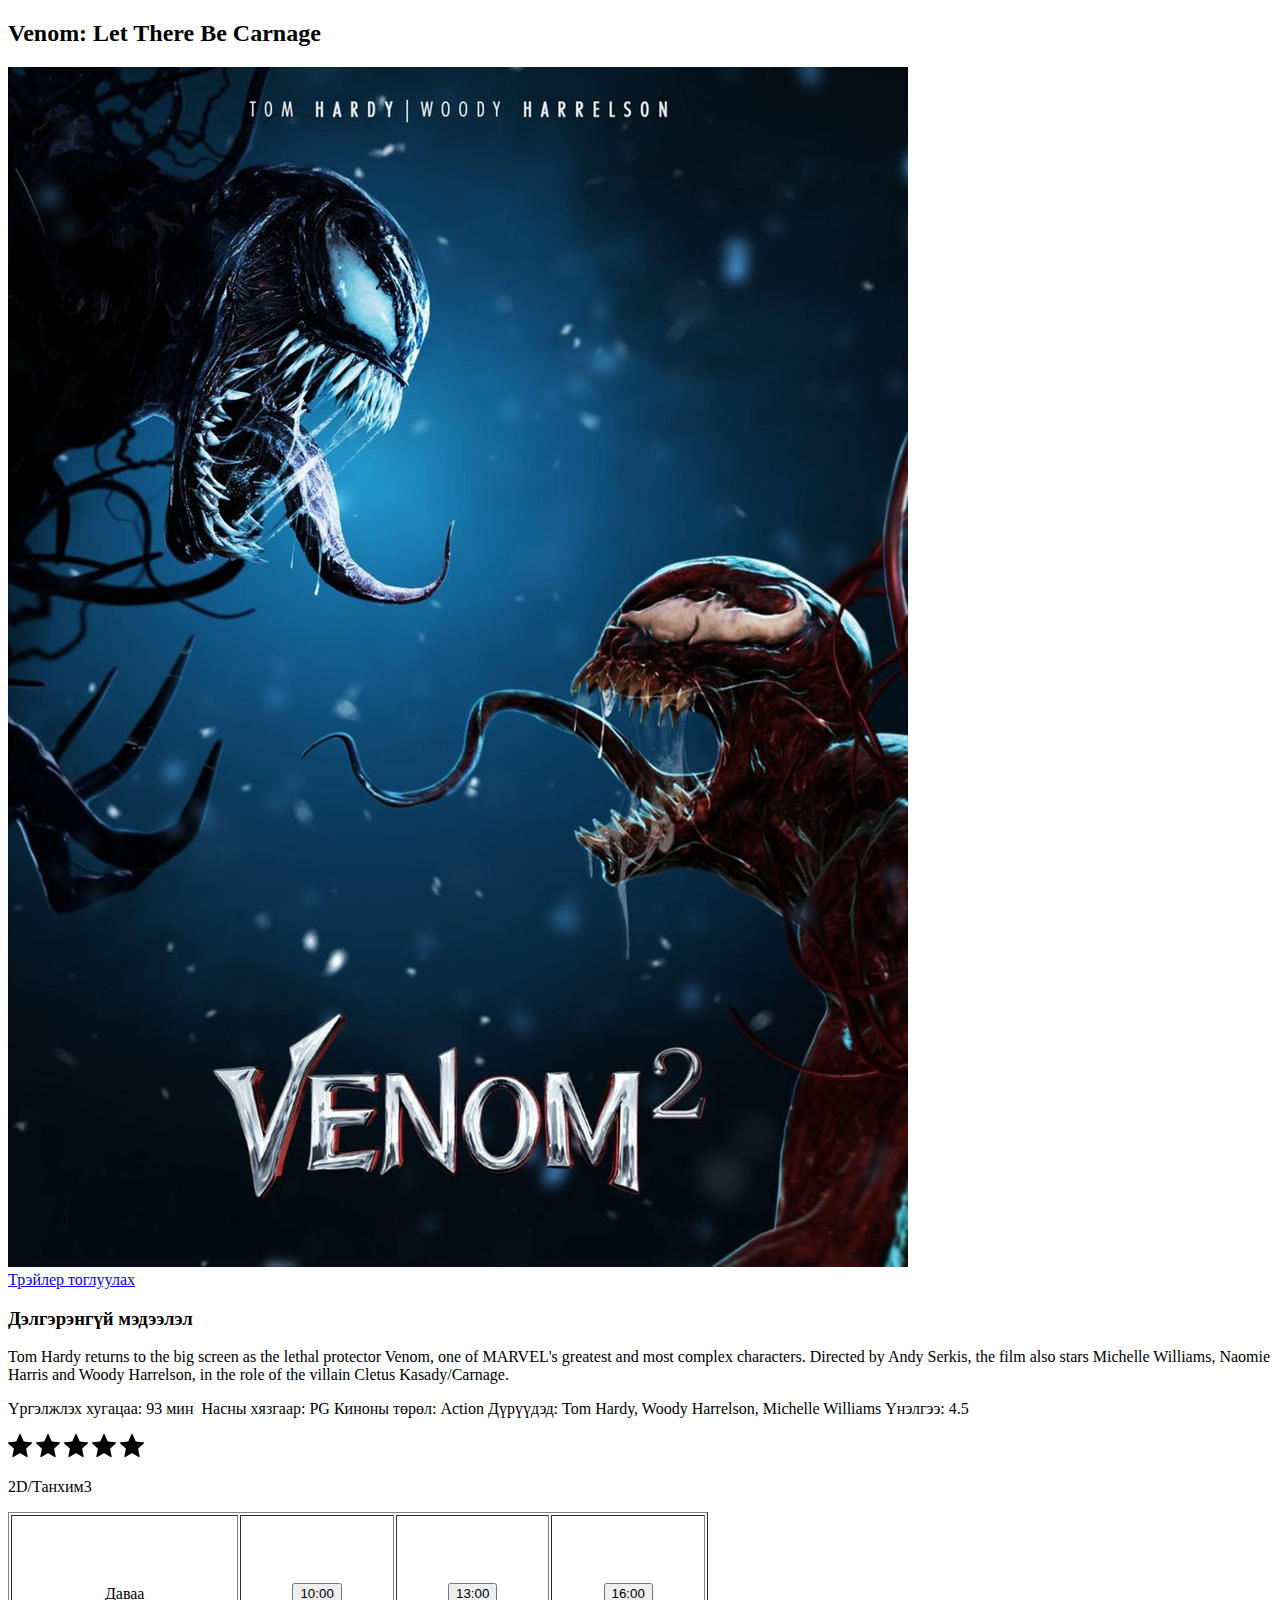
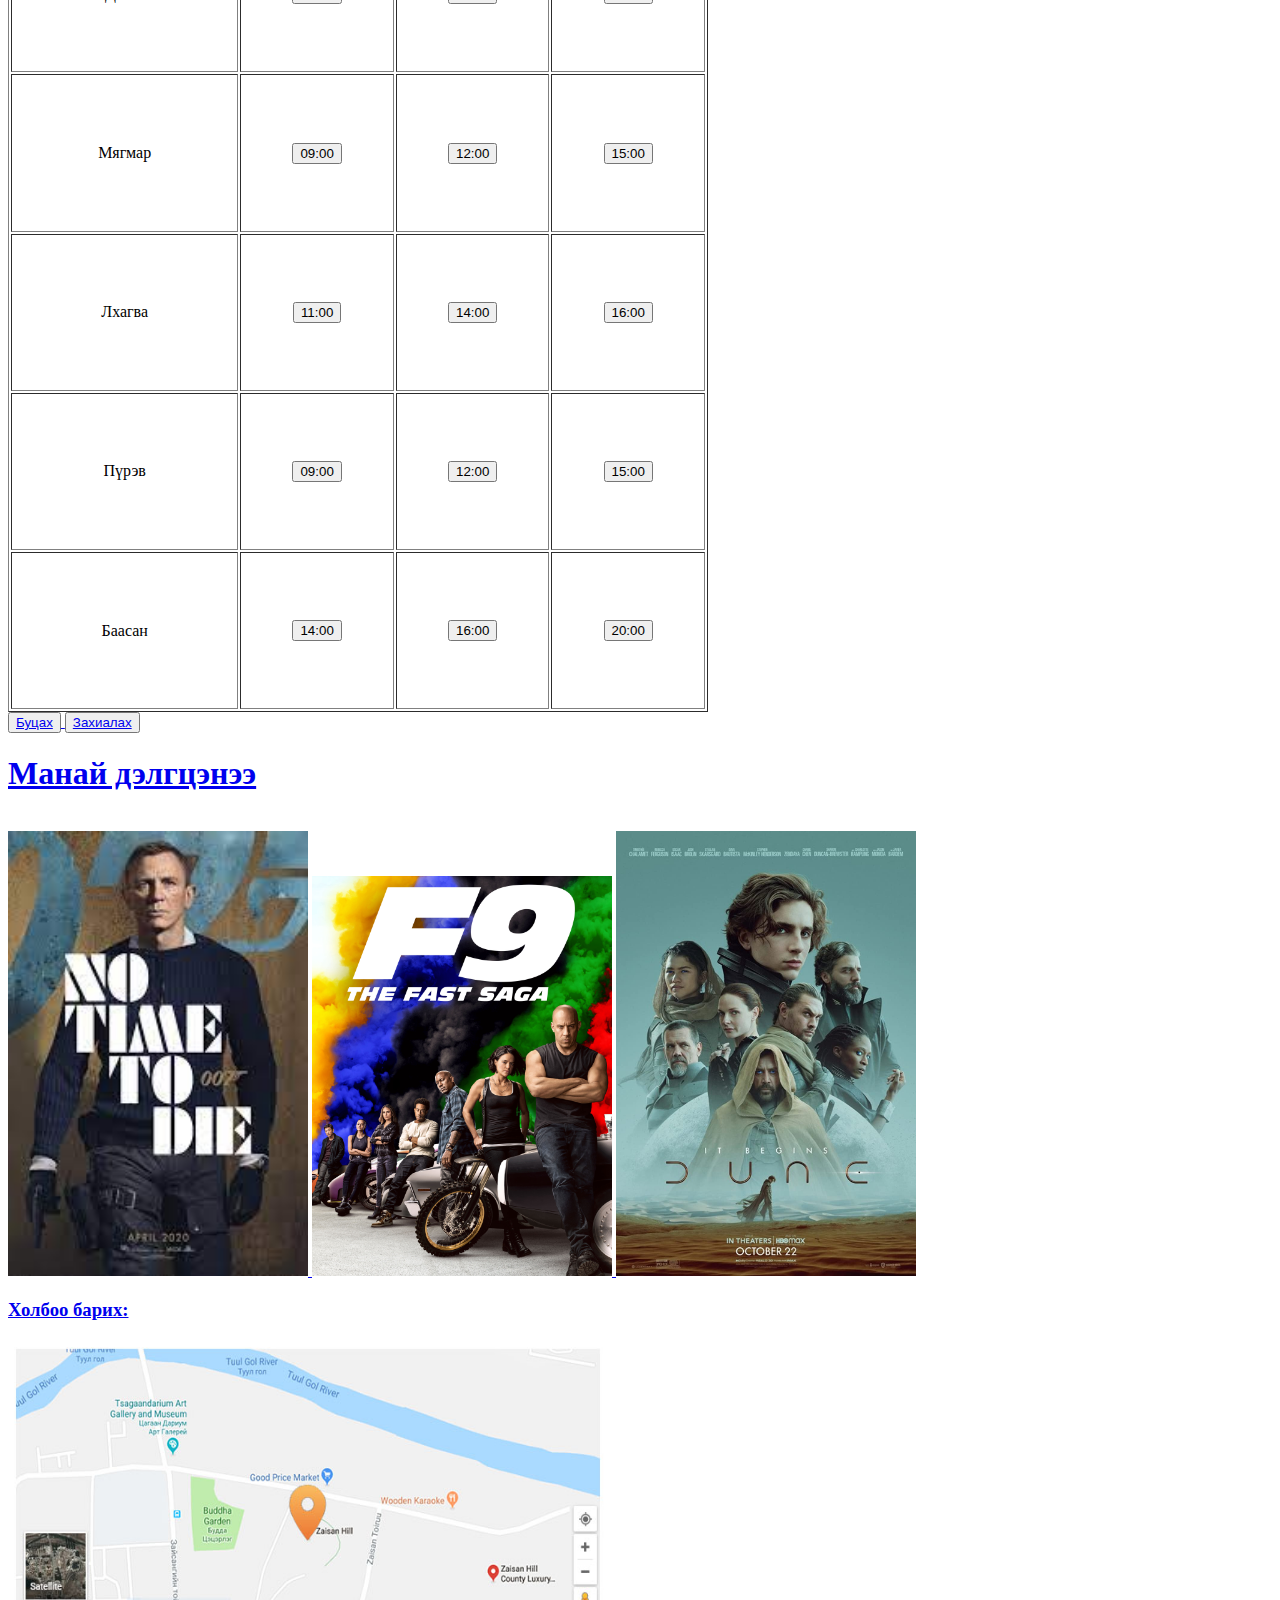
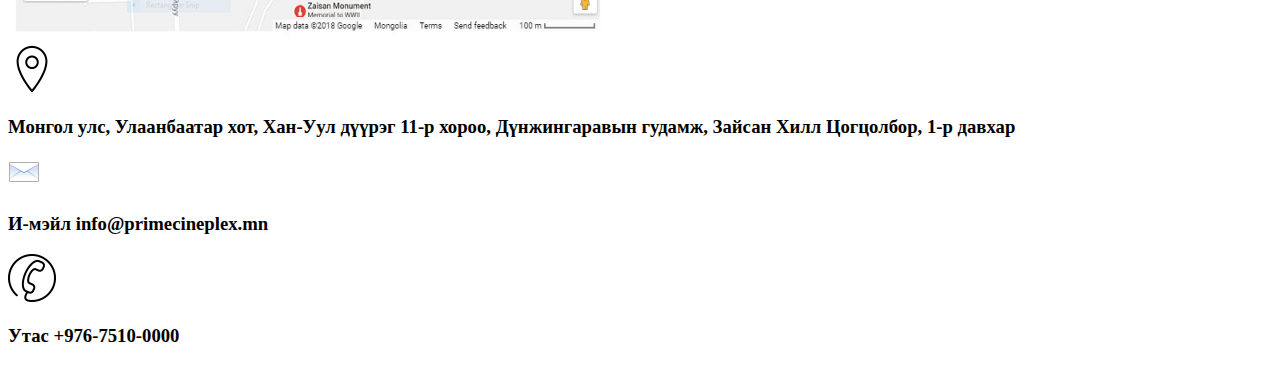
==== img/index.html @ 0643ed6c "b" ====
<!DOCTYPE html>
<html>
<head>
  <title>Кино дэлгэрэнгүй</title>
  <meta name="viewport" content="width=device-width, initial-scale=1">
  <meta charset="utf-8">
  <meta http-equiv="X-UA-compatible" content="IE=edge">
</head>
<body>
<div class="main">
    <h2>Venom: Let There Be Carnage</h2>
    <img  src="venom.jpg">
    <div><a href="https://youtu.be/bgBxkmdguCQ" data-vbtype="video"<span>Трэйлер тоглуулах</span></a></div>
</div>
<div>
      <h3>Дэлгэрэнгүй мэдээлэл</h3>
      <p>Tom Hardy returns to the big screen as the lethal protector Venom, one of MARVEL's greatest and most complex characters. Directed by Andy Serkis, the film also stars Michelle Williams, Naomie Harris and Woody Harrelson, in the role of the villain Cletus Kasady/Carnage.</p>
      <p>Үргэлжлэх хугацаа:   93 мин  Насны хязгаар:   PG
       Киноны төрөл:  Action
       Дүрүүдэд: Tom Hardy,  Woody Harrelson,  Michelle Williams
       Үнэлгээ:  4.5 </p>
      <img src="star.png">
      <img src="star.png">
      <img src="star.png">
      <img src="star.png">
      <img src="star.png">
      <p> 2D/Танхим3 </p>

<table border="1" width="700" height="800">

    <tr>
      <td align="center" width="150">Даваа</td>
      <td align="center" width="100"><button name="button" value="OK" type="button">10:00</button></td>
      <td align="center"width="100"> <button name="button" value="OK" type="button">13:00</button></td>
      <td align="center"width="100"> <button name="button" value="OK" type="button">16:00</button></td>
    </tr>
    <tr>
      <td align="center" width="150">Мягмар</td>
      <td align="center" width="100"><button name="button" value="OK" type="button">09:00</button></td>
      <td align="center"width="100"> <button name="button" value="OK" type="button">12:00</button></td>
      <td align="center"width="100"> <button name="button" value="OK" type="button">15:00</button></td>
    </tr>
    <tr>
      <td align="center" width="150">Лхагва</td>
      <td align="center" width="100"><button name="button" value="OK" type="button">11:00</button></td>
      <td align="center"width="100"> <button name="button" value="OK" type="button">14:00</button></td>
      <td align="center"width="100"> <button name="button" value="OK" type="button">16:00</button></td>
    </tr>
    <tr>
      <td align="center" width="150">Пүрэв</td>
      <td align="center" width="100"><button name="button" value="OK" type="button">09:00</button></td>
      <td align="center"width="100"> <button name="button" value="OK" type="button">12:00</button></td>
      <td align="center"width="100"> <button name="button" value="OK" type="button">15:00</button></td>
    </tr>
    <tr>
      <td align="center" width="150">Баасан</td>
      <td align="center" width="100"><button name="button" value="OK" type="button">14:00</button></td>
      <td align="center"width="100"> <button name="button" value="OK" type="button">16:00</button></td>
      <td align="center"width="100"> <button name="button" value="OK" type="button">20:00</button></td>
    </tr>
 </table>

  </div>
  <div>
    <form >
      <button name="button" value="OK" type="button"><a href="https://sundui188.github.io/prime-cineplex/?fbclid=IwAR1xfXX-9JU_lW2LiYoLd-F4-lMyaP3f8e6Ym2znbNOezf2bmHE9RtKON54"</a> Буцах</button>
      <button name="button" value="OK" type="button"> <a href="https://nurbyek00.github.io/Booking/?fbclid=IwAR3e9buIxsnD3ArTRLE3lFnIYJCcTH40abeOqhSOQmodoXIYjTWn8PGjCN0" </a> Захиалах</button>
   </form>
  </div>
<div>
    <h1>Манай дэлгцэнээ</h1></br>
     <img width="300" src="007.jpg" >
     <img width="300" src="F9.jpg" >
     <img width="300" src="dune.jpg" >
</div> 
  
        <h3>Холбоо барих:<h3>
     

<div>
    <a href="https://g.page/urgoo_imax?share">
    <img width="600" height="300" src="map.jpg"></a> </br>
    <img src="Location.png">
   <p>Монгол улс, Улаанбаатар хот, Хан-Уул дүүрэг 11-р хороо, Дүнжингаравын гудамж, Зайсан Хилл Цогцолбор, 1-р давхар</p>

     <img src="mail.png"> <p> И-мэйл info@primecineplex.mn </p>
     <img src="call.png"> <p> Утас +976-7510-0000</p>

  </div>
</body>
</html>
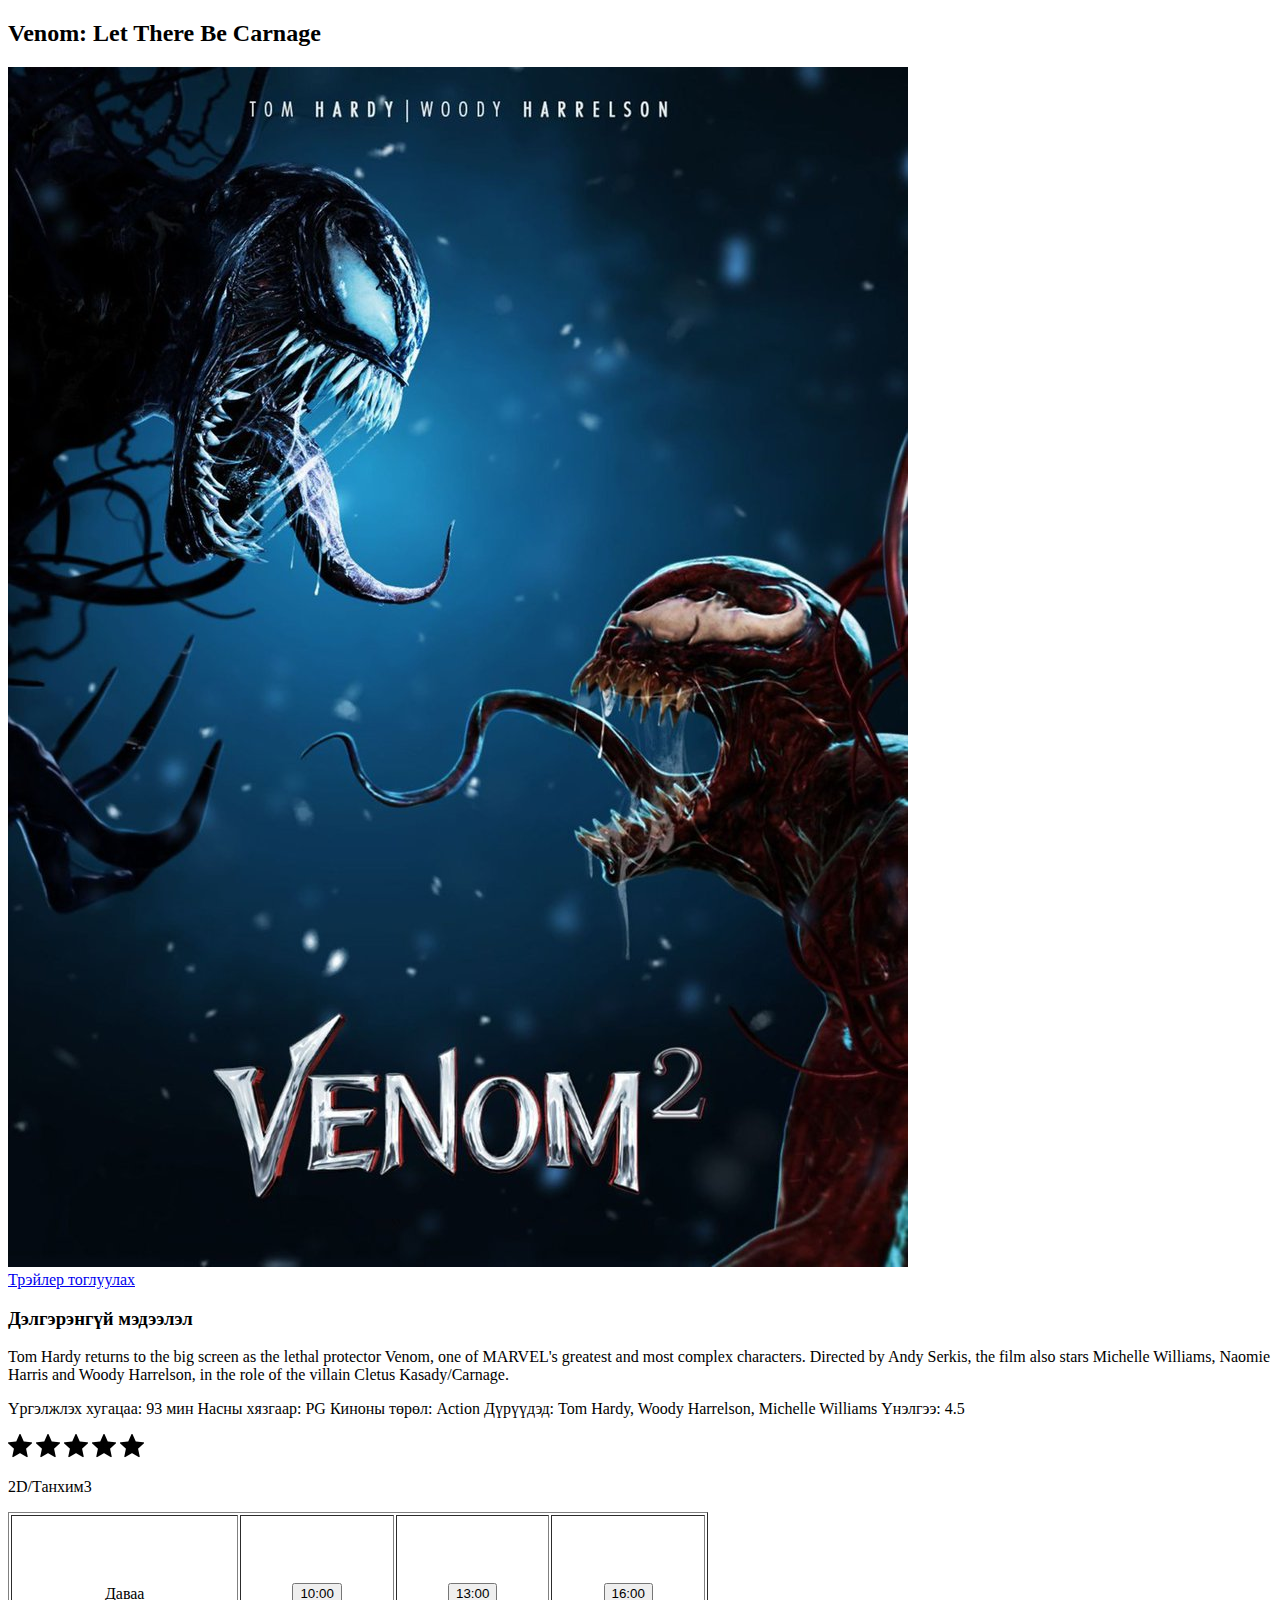
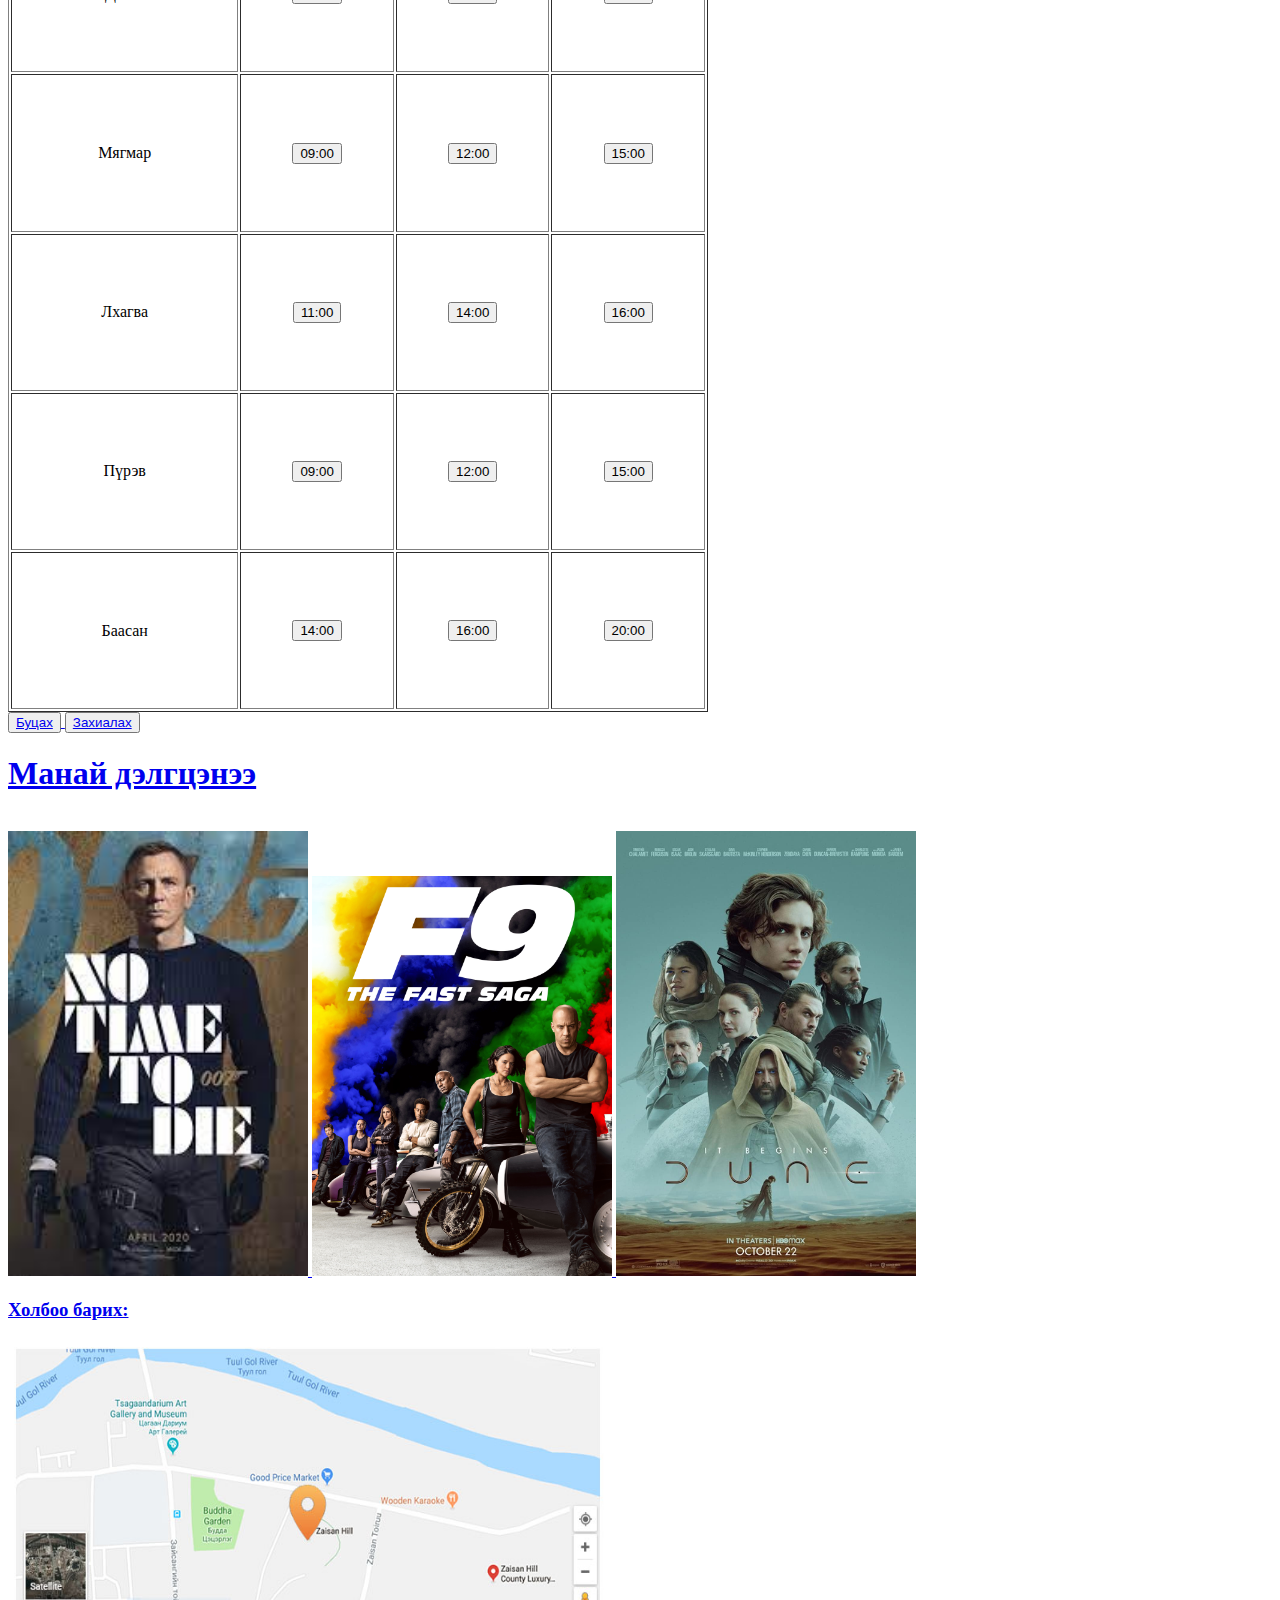
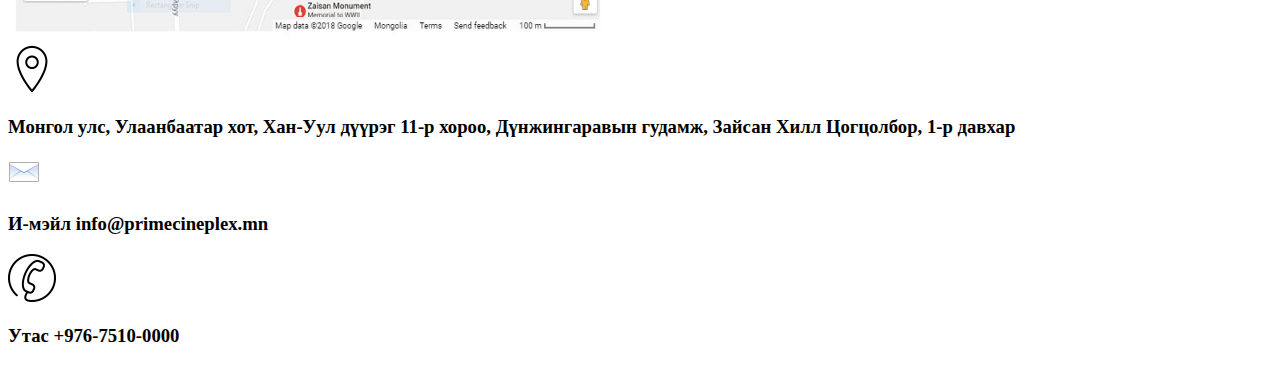
==== commit 2f8d6b8e: "hii" ====
--- a/img/index.html
+++ b/img/index.html
@@ -16,8 +16,7 @@
 <div>
       <h3>Дэлгэрэнгүй мэдээлэл</h3>
       <p>Tom Hardy returns to the big screen as the lethal protector Venom, one of MARVEL's greatest and most complex characters. Directed by Andy Serkis, the film also stars Michelle Williams, Naomie Harris and Woody Harrelson, in the role of the villain Cletus Kasady/Carnage.</p>
-      <p>Үргэлжлэх хугацаа:   93 мин - Насны хязгаар:   PG
+      <p>Үргэлжлэх хугацаа:   93 мин Насны хязгаар:   PG
        Киноны төрөл:  Action
        Дүрүүдэд: Tom Hardy,  Woody Harrelson,  Michelle Williams
        Үнэлгээ:  4.5 </p>
